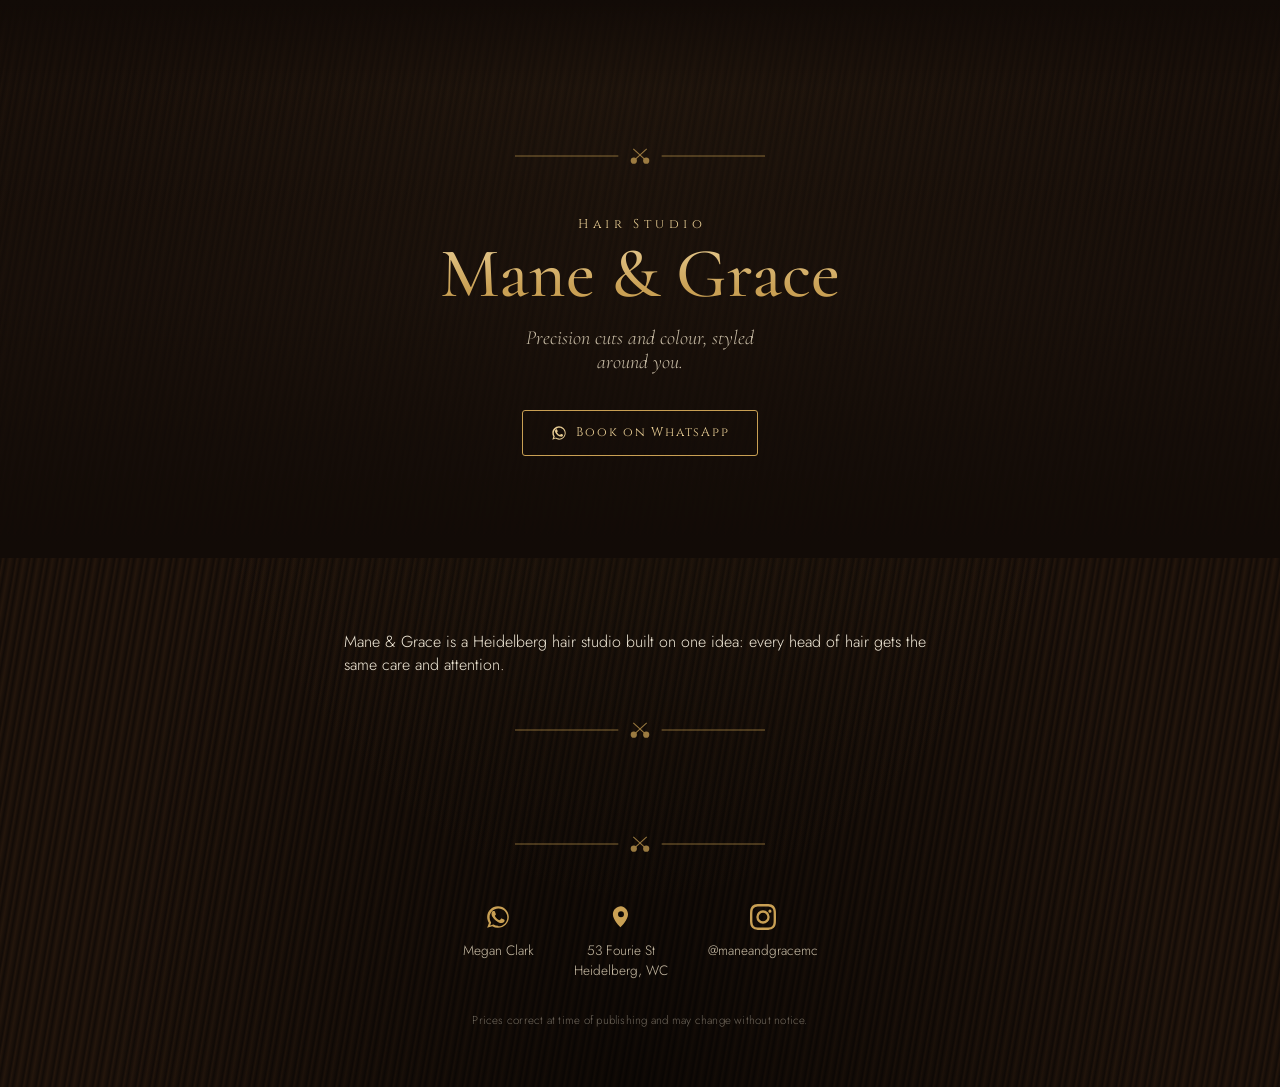
==== index.html @ e114e3ea "Mane and Grace files Mane and Grace files" ====
<!DOCTYPE html>
<html lang="en">
<head>
<meta charset="UTF-8">
<meta name="viewport" content="width=device-width, initial-scale=1.0">
<title>Mane & Grace Hair Studio — Heidelberg</title>
<meta name="description" content="Mane & Grace Hair Studio in Heidelberg — cuts, blowdries, colour and treatments. Book via WhatsApp.">
<link rel="preconnect" href="https://fonts.googleapis.com">
<link rel="preconnect" href="https://fonts.gstatic.com" crossorigin>
<link href="https://fonts.googleapis.com/css2?family=Cinzel:wght@500;600&family=Cormorant+Garamond:ital,wght@0,400;0,500;0,600;1,500&family=Jost:wght@300;400;500&display=swap" rel="stylesheet">
<link rel="stylesheet" href="styles.css">
</head>
<body>

<header class="hero">
  <div class="hero-bg" style="background-image:url('images/hero-tools.jpg')"></div>
  <div class="hero-scrim"></div>

  <div class="hero-inner">
    <div class="flourish" aria-hidden="true">
      <svg viewBox="0 0 300 24" preserveAspectRatio="xMidYMid meet">
        <path d="M0 12 H124" />
        <g transform="translate(150 12) scale(0.62)" stroke-width="2">
          <circle cx="-12" cy="9" r="6"/>
          <circle cx="12" cy="9" r="6"/>
          <line x1="-12" y1="9" x2="13" y2="-14"/>
          <line x1="12" y1="9" x2="-13" y2="-14"/>
        </g>
        <path d="M176 12 H300" />
      </svg>
    </div>

    <p class="eyebrow" id="hero-subtitle">Hair Studio</p>
    <h1 id="salon-name">Mane &amp; Grace</h1>
    <p class="tagline" id="tagline">Precision cuts and colour, styled around you.</p>

    <a class="whatsapp-cta" id="whatsapp-cta" href="#" target="_blank" rel="noopener">
      <svg class="wa-icon" viewBox="0 0 24 24" aria-hidden="true"><path d="M17.472 14.382c-.297-.149-1.758-.867-2.03-.967-.273-.099-.471-.148-.67.15-.197.297-.767.966-.94 1.164-.173.199-.347.223-.644.075-.297-.15-1.255-.463-2.39-1.475-.883-.788-1.48-1.761-1.653-2.059-.173-.297-.018-.458.13-.606.134-.133.298-.347.446-.52.149-.174.198-.298.298-.497.099-.198.05-.371-.025-.52-.075-.149-.669-1.612-.916-2.207-.242-.579-.487-.5-.669-.51-.173-.008-.371-.01-.57-.01-.198 0-.52.074-.792.372-.272.297-1.04 1.016-1.04 2.479 0 1.462 1.065 2.875 1.213 3.074.149.198 2.096 3.2 5.077 4.487.709.306 1.262.489 1.694.625.712.227 1.36.195 1.871.118.571-.085 1.758-.719 2.006-1.413.248-.694.248-1.289.173-1.413-.074-.124-.272-.198-.57-.347z"/><path d="M12.004 2C6.486 2 2 6.486 2 12.004c0 1.997.586 3.858 1.6 5.42L2 22l4.71-1.575A9.96 9.96 0 0012.004 22C17.522 22 22 17.522 22 12.004 22 6.486 17.522 2 12.004 2zm0 18.166a8.13 8.13 0 01-4.148-1.14l-.298-.177-2.795.935.94-2.723-.194-.28a8.14 8.14 0 01-1.27-4.377c0-4.507 3.668-8.175 8.175-8.175 4.507 0 8.175 3.668 8.175 8.175 0 4.507-3.668 8.175-8.175 8.175z"/></svg>
      <span>Book on WhatsApp</span>
    </a>
  </div>
</header>

<div class="frame">
    <p id="about-text">Mane &amp; Grace is a Heidelberg hair studio built on one idea: every head of hair gets the same care and attention.</p>
  </section>

  <div class="flourish" aria-hidden="true">
    <svg viewBox="0 0 300 24" preserveAspectRatio="xMidYMid meet">
      <path d="M0 12 H124" />
      <g transform="translate(150 12) scale(0.62)" stroke-width="2">
        <circle cx="-12" cy="9" r="6"/>
        <circle cx="12" cy="9" r="6"/>
        <line x1="-12" y1="9" x2="13" y2="-14"/>
        <line x1="12" y1="9" x2="-13" y2="-14"/>
      </g>
      <path d="M176 12 H300" />
    </svg>
  </div>

  <section class="services" id="services" aria-label="Price list">
    <!-- price categories injected by script.js -->
  </section>

  <div class="flourish" aria-hidden="true">
    <svg viewBox="0 0 300 24" preserveAspectRatio="xMidYMid meet">
      <path d="M0 12 H124" />
      <g transform="translate(150 12) scale(0.62)" stroke-width="2">
        <circle cx="-12" cy="9" r="6"/>
        <circle cx="12" cy="9" r="6"/>
        <line x1="-12" y1="9" x2="13" y2="-14"/>
        <line x1="12" y1="9" x2="-13" y2="-14"/>
      </g>
      <path d="M176 12 H300" />
    </svg>
  </div>

  <footer class="contact">
    <div class="contact-grid">
      <a class="contact-item" id="footer-whatsapp" href="#" target="_blank" rel="noopener">
        <svg class="c-icon" viewBox="0 0 24 24" aria-hidden="true"><path d="M17.472 14.382c-.297-.149-1.758-.867-2.03-.967-.273-.099-.471-.148-.67.15-.197.297-.767.966-.94 1.164-.173.199-.347.223-.644.075-.297-.15-1.255-.463-2.39-1.475-.883-.788-1.48-1.761-1.653-2.059-.173-.297-.018-.458.13-.606.134-.133.298-.347.446-.52.149-.174.198-.298.298-.497.099-.198.05-.371-.025-.52-.075-.149-.669-1.612-.916-2.207-.242-.579-.487-.5-.669-.51-.173-.008-.371-.01-.57-.01-.198 0-.52.074-.792.372-.272.297-1.04 1.016-1.04 2.479 0 1.462 1.065 2.875 1.213 3.074.149.198 2.096 3.2 5.077 4.487.709.306 1.262.489 1.694.625.712.227 1.36.195 1.871.118.571-.085 1.758-.719 2.006-1.413.248-.694.248-1.289.173-1.413-.074-.124-.272-.198-.57-.347z"/><path d="M12.004 2C6.486 2 2 6.486 2 12.004c0 1.997.586 3.858 1.6 5.42L2 22l4.71-1.575A9.96 9.96 0 0012.004 22C17.522 22 22 17.522 22 12.004 22 6.486 17.522 2 12.004 2zm0 18.166a8.13 8.13 0 01-4.148-1.14l-.298-.177-2.795.935.94-2.723-.194-.28a8.14 8.14 0 01-1.27-4.377c0-4.507 3.668-8.175 8.175-8.175 4.507 0 8.175 3.668 8.175 8.175 0 4.507-3.668 8.175-8.175 8.175z"/></svg>
        <span id="footer-whatsapp-label">Megan Clark</span>
      </a>

      <a class="contact-item" id="footer-address" href="#" target="_blank" rel="noopener">
        <svg class="c-icon" viewBox="0 0 24 24" aria-hidden="true"><path d="M12 2C7.86 2 4.5 5.36 4.5 9.5c0 5.25 6.5 11.5 7 12 .5-.5 7-6.75 7-12C18.5 5.36 15.14 2 12 2zm0 10.25a2.75 2.75 0 110-5.5 2.75 2.75 0 010 5.5z"/></svg>
        <span><span id="address-line1">53 Fourie St</span><br><span id="address-line2">Heidelberg, WC</span></span>
      </a>

      <a class="contact-item" id="footer-instagram" href="#" target="_blank" rel="noopener">
        <svg class="c-icon" viewBox="0 0 24 24" aria-hidden="true"><path d="M12 2.2c3.2 0 3.6 0 4.85.07 3.25.15 4.77 1.69 4.92 4.92.06 1.25.07 1.63.07 4.81 0 3.19-.01 3.56-.07 4.81-.15 3.23-1.66 4.77-4.92 4.92-1.25.06-1.63.07-4.85.07-3.2 0-3.58-.01-4.83-.07-3.26-.15-4.77-1.7-4.92-4.92-.06-1.25-.07-1.63-.07-4.81 0-3.19.01-3.56.07-4.81.15-3.23 1.67-4.77 4.92-4.92C8.42 2.21 8.8 2.2 12 2.2zM12 0C8.74 0 8.33.01 7.05.07c-4.35.2-6.78 2.62-6.98 6.98C.01 8.33 0 8.74 0 12s.01 3.67.07 4.95c.2 4.35 2.62 6.78 6.98 6.98C8.33 23.99 8.74 24 12 24s3.67-.01 4.95-.07c4.35-.2 6.78-2.62 6.98-6.98.06-1.28.07-1.69.07-4.95s-.01-3.67-.07-4.95c-.2-4.35-2.62-6.78-6.98-6.98C15.67.01 15.26 0 12 0zm0 5.84A6.16 6.16 0 1012 18.16 6.16 6.16 0 0012 5.84zM12 16a4 4 0 110-8 4 4 0 010 8zm6.41-10.85a1.44 1.44 0 100 2.88 1.44 1.44 0 000-2.88z"/></svg>
        <span>@<span id="instagram-handle">maneandgracemc</span></span>
      </a>
    </div>

    <p class="fineprint">Prices correct at time of publishing and may change without notice.</p>
  </footer>

</div>

<script src="script.js"></script>
</body>
</html>
---- styles.css ----
:root {
  --bg-deep: #170f0a;
  --bg-panel: #2a1c10;
  --gold: #c9a054;
  --gold-soft: rgba(201, 160, 84, 0.35);
  --gold-bright: #e8cd94;
  --cream: #f2ead9;
  --cream-dim: #cbbfa8;
  --ink: #0d0704;
  --wood-dark: #120b07;
  --wood-mid: #24160c;

  --font-display: 'Cormorant Garamond', serif;
  --font-label: 'Cinzel', serif;
  --font-body: 'Jost', sans-serif;
}

* { box-sizing: border-box; }

html { scroll-behavior: smooth; }

body {
  margin: 0;
  background-color: var(--wood-dark);
  background-image:
    radial-gradient(ellipse at top, rgba(201,160,84,0.07), transparent 60%),
    radial-gradient(ellipse at 50% 100%, rgba(0,0,0,0.55), transparent 60%),
    repeating-linear-gradient(
      100deg,
      var(--wood-dark) 0px,
      var(--wood-mid) 2px,
      var(--wood-dark) 5px,
      var(--wood-mid) 9px,
      var(--wood-dark) 14px
    ),
    linear-gradient(150deg, #1a1109, #100a06 60%);
  color: var(--cream);
  font-family: var(--font-body);
  font-weight: 300;
  -webkit-font-smoothing: antialiased;
  position: relative;
}


@media (prefers-reduced-motion: reduce) {
  * { animation: none !important; transition: none !important; }
  html { scroll-behavior: auto; }
}

.frame {
  max-width: 640px;
  margin: 0 auto;
  padding: 3.5rem 1.5rem 3rem;
}

/* Flourish divider */
.flourish {
  width: min(300px, 80%);
  margin: 2.75rem auto;
  color: var(--gold);
  opacity: 0.75;
}
.flourish svg {
  width: 100%;
  height: 20px;
  fill: none;
  stroke: currentColor;
  stroke-width: 1;
}
.flourish svg circle { fill: currentColor; stroke: none; }

/* Hero */
.hero {
  position: relative;
  overflow: hidden;
  min-height: clamp(340px, 62vh, 560px);
  display: flex;
  align-items: center;
  animation: rise 900ms ease-out both;
}

.hero-bg {
  position: absolute;
  inset: 0;
  background-size: cover;
  background-position: center bottom;
  filter: grayscale(0.3) sepia(0.35) brightness(0.5) contrast(1.1) saturate(1.15);
  z-index: -2;
}

.hero-scrim {
  position: absolute;
  inset: 0;
  background:
    linear-gradient(180deg,
      var(--wood-dark) 0%,
      rgba(23,15,10,0.55) 16%,
      rgba(23,15,10,0.72) 55%,
      var(--wood-dark) 100%);
  z-index: -1;
}

.hero-inner {
  width: 100%;
  max-width: 640px;
  margin: 0 auto;
  padding: 2rem 1.5rem;
  text-align: center;
}
@keyframes rise {
  from { opacity: 0; transform: translateY(10px); }
  to { opacity: 1; transform: translateY(0); }
}

.eyebrow {
  font-family: var(--font-label);
  font-size: 0.8rem;
  letter-spacing: 0.35em;
  color: var(--gold-bright);
  margin: 0 0 0.4rem;
  padding-left: 0.35em; /* optically balance the tracking */
}

.hero h1 {
  font-family: var(--font-display);
  font-weight: 500;
  font-size: clamp(3rem, 12vw, 4.4rem);
  line-height: 1;
  margin: 0;
  background: linear-gradient(180deg, var(--gold-bright), var(--gold) 70%);
  -webkit-background-clip: text;
  background-clip: text;
  color: transparent;
}

.tagline {
  font-family: var(--font-display);
  font-style: italic;
  font-size: 1.25rem;
  color: var(--cream-dim);
  margin: 1rem auto 2.25rem;
  max-width: 26ch;
}

.whatsapp-cta {
  display: inline-flex;
  align-items: center;
  gap: 0.6rem;
  padding: 0.85rem 1.75rem;
  border: 1px solid var(--gold);
  border-radius: 3px;
  color: var(--gold-bright);
  text-decoration: none;
  font-family: var(--font-label);
  font-size: 0.78rem;
  letter-spacing: 0.14em;
  transition: background 200ms ease, color 200ms ease;
}
.whatsapp-cta:hover,
.whatsapp-cta:focus-visible {
  background: var(--gold);
  color: var(--ink);
}
.whatsapp-cta:focus-visible { outline: 2px solid var(--gold-bright); outline-offset: 3px; }
.wa-icon { width: 16px; height: 16px; fill: currentColor; }

/* About */
.about {
  text-align: center;
  max-width: 46ch;
  margin: 0 auto;
}
.about p {
  font-size: 1rem;
  line-height: 1.75;
  color: var(--cream-dim);
  font-weight: 300;
}

/* Services */
.services {
  display: grid;
  grid-template-columns: 1fr;
  gap: 2.5rem 3rem;
}
@media (min-width: 560px) {
  .services { grid-template-columns: 1fr 1fr; }
}

.category-label {
  display: inline-block;
  font-family: var(--font-label);
  font-size: 0.78rem;
  letter-spacing: 0.12em;
  color: var(--gold-bright);
  border: 1px solid var(--gold);
  border-radius: 3px;
  padding: 0.55rem 1.4rem;
  background: var(--bg-panel);
  box-shadow: inset 0 0 0 1px rgba(232, 205, 148, 0.12);
  margin-bottom: 1.1rem;
}

.price-row {
  display: flex;
  align-items: baseline;
  gap: 0.5rem;
  padding: 0.3rem 0;
  font-size: 0.98rem;
}

.price-name { color: var(--cream); white-space: nowrap; }
.price-name .prefix {
  font-style: italic;
  color: var(--cream-dim);
  font-size: 0.85em;
}

.price-dots {
  flex: 1;
  border-bottom: 2px dotted var(--gold-soft);
  transform: translateY(-0.3em);
}

.price-amount {
  font-family: var(--font-label);
  color: var(--gold-bright);
  white-space: nowrap;
  font-size: 0.92em;
}

.category-note {
  font-family: var(--font-display);
  font-style: italic;
  color: var(--cream-dim);
  margin: 0;
}

/* Contact / footer */
.contact { text-align: center; }

.contact-grid {
  display: flex;
  flex-wrap: wrap;
  justify-content: center;
  gap: 2rem 2.5rem;
  margin-bottom: 2rem;
}

.contact-item {
  display: flex;
  flex-direction: column;
  align-items: center;
  gap: 0.6rem;
  color: var(--cream-dim);
  text-decoration: none;
  font-size: 0.85rem;
  max-width: 12rem;
}
a.contact-item:hover,
a.contact-item:focus-visible { color: var(--gold-bright); }

.c-icon {
  width: 26px;
  height: 26px;
  fill: var(--gold);
}

.fineprint {
  font-size: 0.72rem;
  color: rgba(207, 198, 179, 0.5);
  letter-spacing: 0.02em;
}
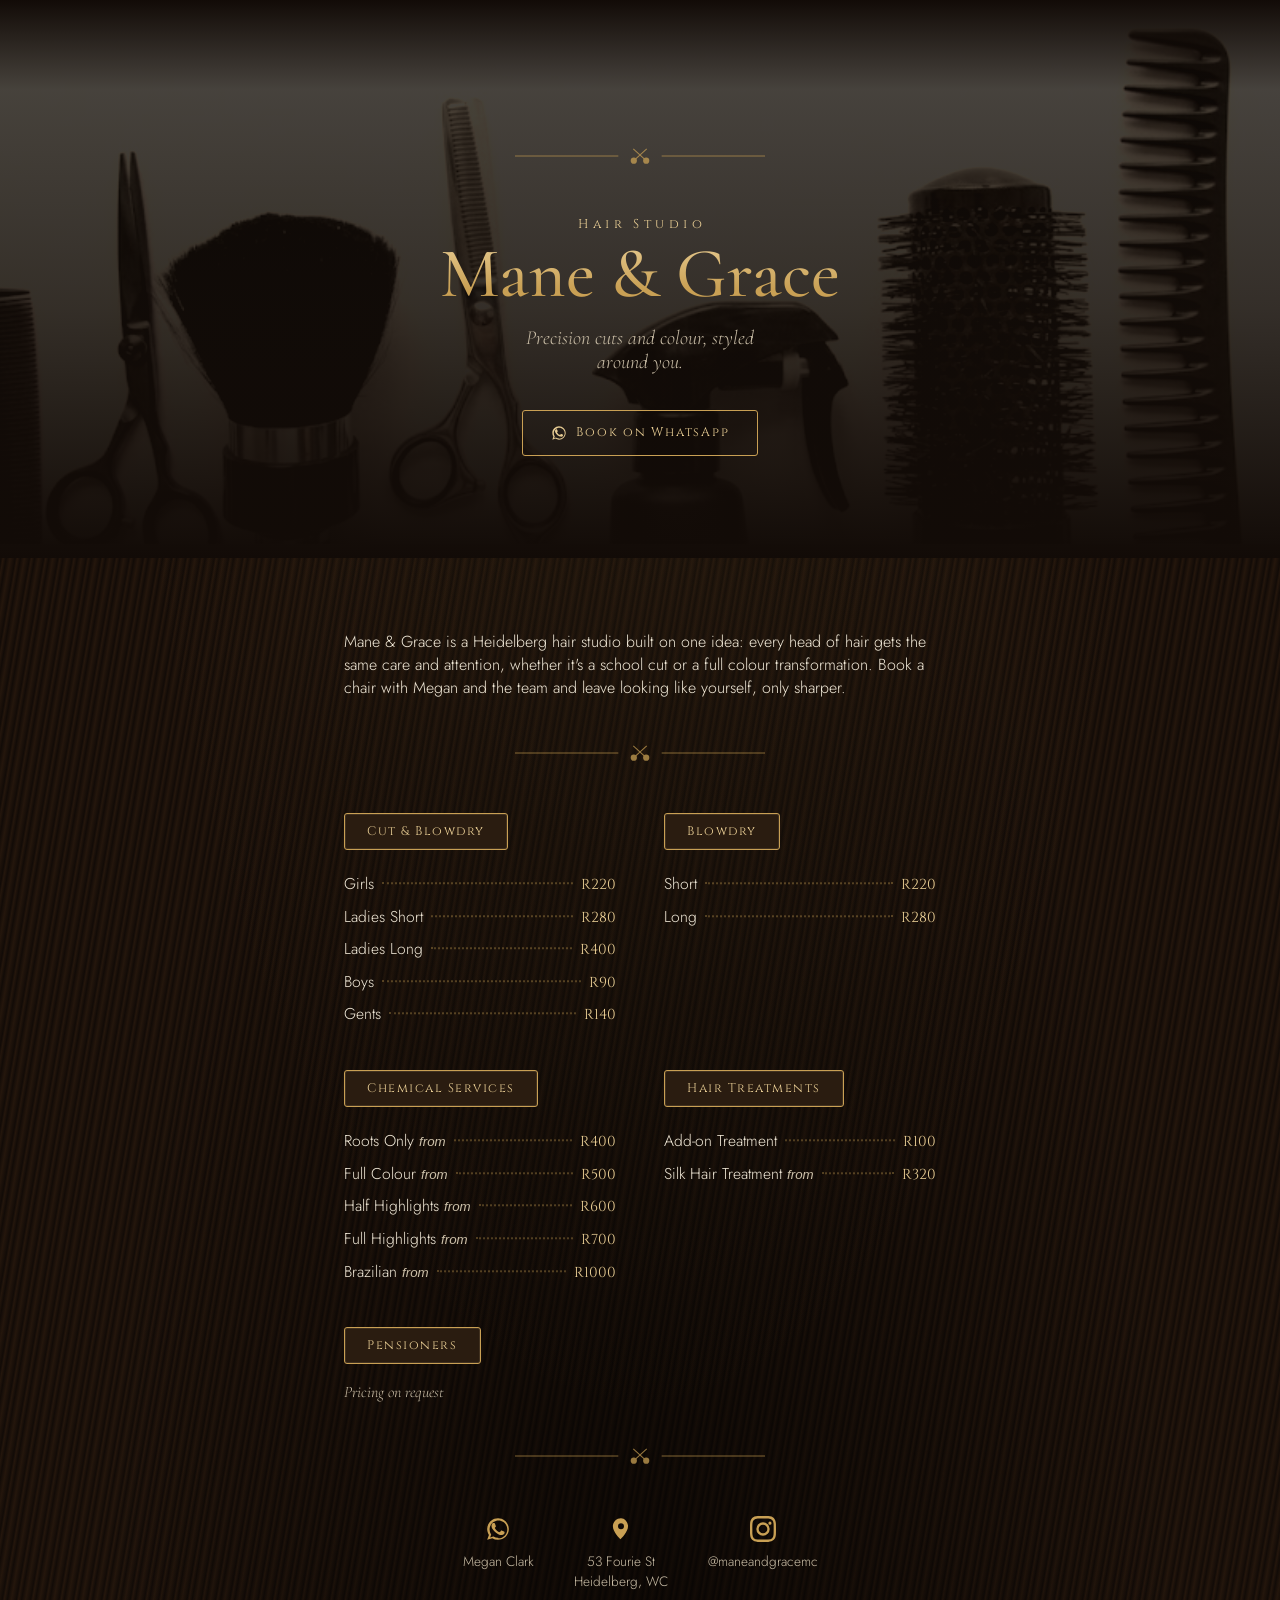
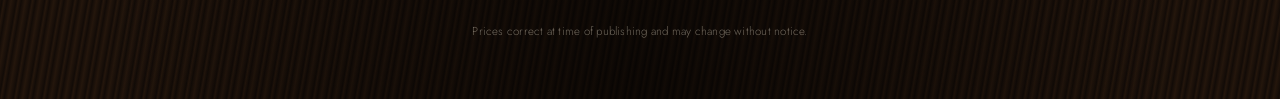
==== commit 3c23091e: "index with users index with users" ====
--- a/index.html
+++ b/index.html
@@ -98,6 +98,18 @@
 
 </div>
 
+<script src="https://identity.netlify.com/v1/netlify-identity-widget.js"></script>
+<script>
+  if (window.netlifyIdentity) {
+    window.netlifyIdentity.on("init", (user) => {
+      if (!user) {
+        window.netlifyIdentity.on("login", () => {
+          document.location.href = "/admin/";
+        });
+      }
+    });
+  }
+</script>
 <script src="script.js"></script>
 </body>
 </html>
